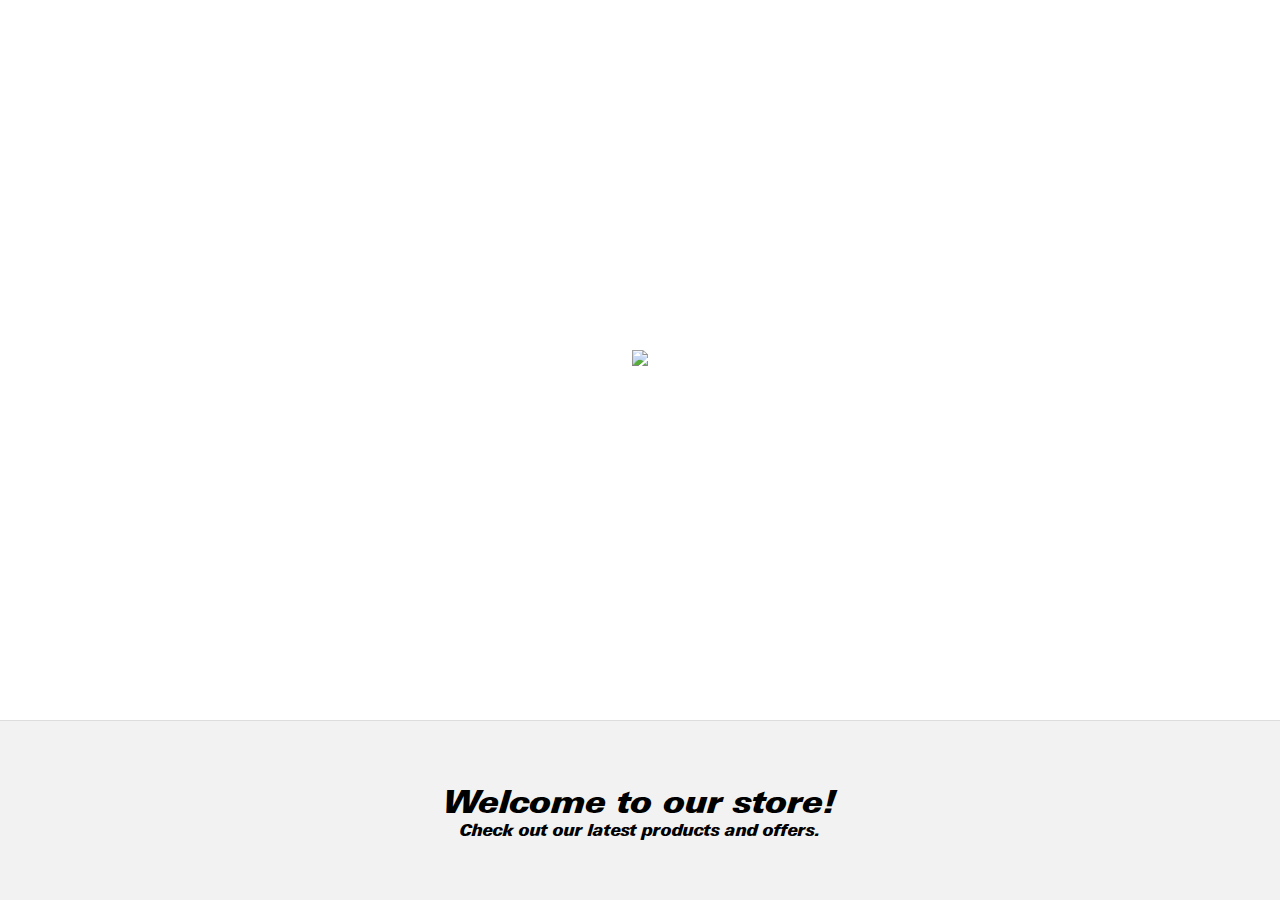
==== screen/index.html @ e27a3926 "Add files via upload" ====
<!DOCTYPE html>
<html>
  <head>
    <title>Digital Signage</title>
    <meta charset="UTF-8">
    <meta name="viewport" content="width=device-width, initial-scale=1.0">
    <link rel="stylesheet" href="style.css">
  </head>
  <body>
    <div class="container">
      <div class="slideshow">
        <div class="slide">
          <img src="#">
        </div>
        <div class="slide">
          <img src="#">
        </div>
        <div class="slide">
          <img src="#">
        </div>
      </div>
      <div class="message">
        <h1>Welcome to our store!</h1>
        <p>Check out our latest products and offers.</p>
      </div>
    </div>
    <script src="script.js"></script>
    <script>
        // Get the document element
        const elem = document.documentElement;
  
        // Function to toggle fullscreen mode
        function toggleFullscreen() {
          if (!document.fullscreenElement) {
            elem.requestFullscreen().catch((err) => {
              console.log(
                `Error attempting to enable full-screen mode: ${err.message} (${err.name})`
              );
            });
          } else {
            document.exitFullscreen();
          }
        }
  
        // Listen for F11 key press to toggle fullscreen mode
        document.addEventListener("keydown", (event) => {
          if (event.key === "F11") {
            event.preventDefault();
            toggleFullscreen();
          }
        });
      </script>  
  </body>
</html>
---- screen/style.css ----
@font-face {
    font-family: 'Linotype';
    src: url('linotypeunivers-basicblackitalic.otf');
}

* {
    box-sizing: border-box;
    margin: 0;
    padding: 0;
    font-family: 'Linotype';
  }
  
  html, body {
    height: 100%;
    font-family: 'Linotype';
  }
  
  .container {
    height: 100%;
    display: flex;
    flex-direction: column;
    font-family: 'Linotype';
  }
  
  .slideshow {
    flex: 1;
    display: flex;
    justify-content: center;
    align-items: center;
    font-family: 'Linotype';
  }
  
  .slide {
    display: none;
  }
  
  .message {
    height: 20%;
    display: flex;
    flex-direction: column;
    justify-content: center;
    align-items: center;
    background-color: #f2f2f2;
    border-top: 1px solid #ddd;
    font-family: 'Linotype';
  }
  
  h1, p {
    text-align: center;
    font-family: 'Linotype';
  }
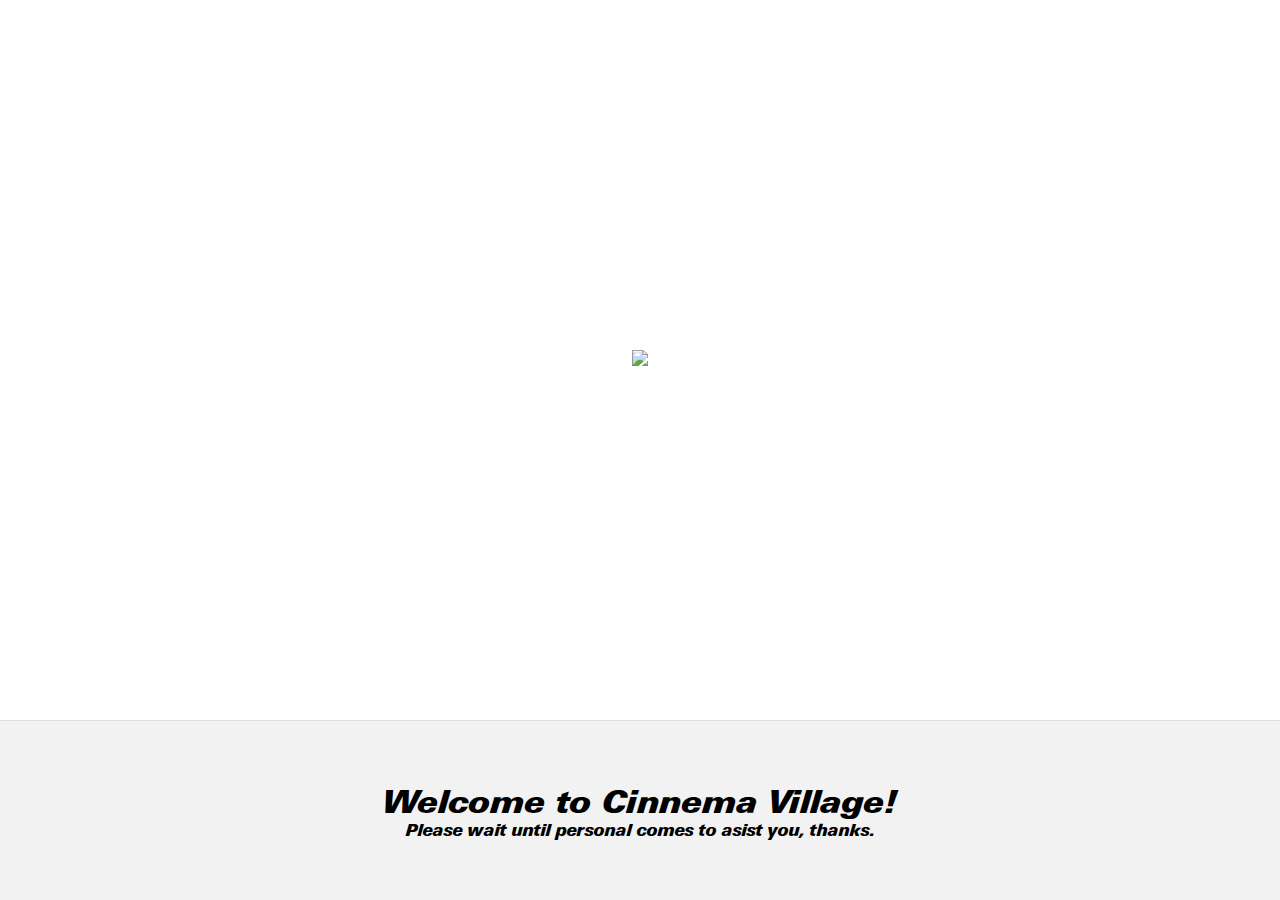
==== commit 5715de59: "Add files via upload" ====
--- a/screen/index.html
+++ b/screen/index.html
@@ -20,8 +20,8 @@
         </div>
       </div>
       <div class="message">
-        <h1>Welcome to our store!</h1>
-        <p>Check out our latest products and offers.</p>
+        <h1>Welcome to Cinnema Village!</h1>
+        <p>Please wait until personal comes to asist you, thanks.</p>
       </div>
     </div>
     <script src="script.js"></script>
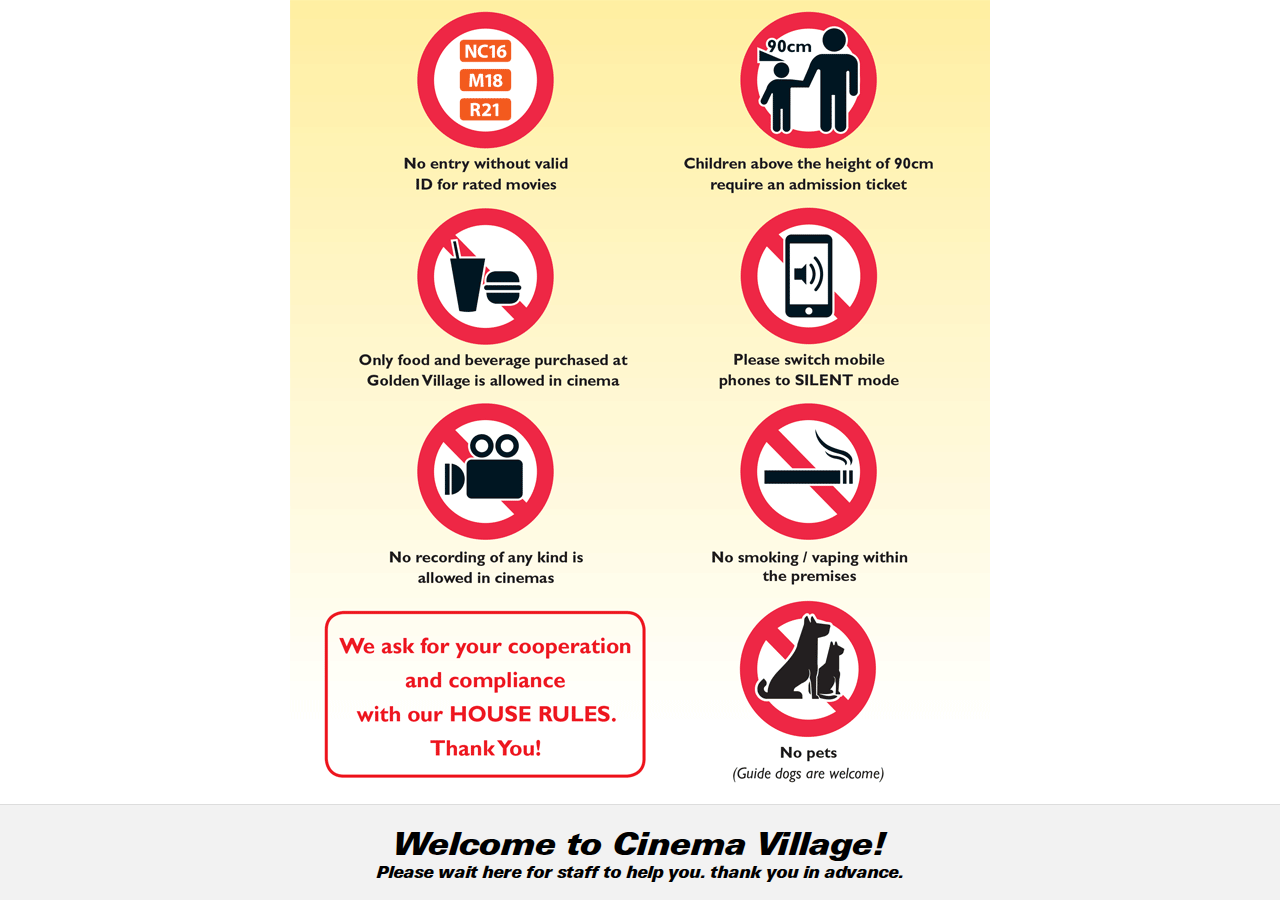
==== commit ee16efc3: "Add files via upload" ====
--- a/screen/index.html
+++ b/screen/index.html
@@ -10,45 +10,20 @@
     <div class="container">
       <div class="slideshow">
         <div class="slide">
-          <img src="#">
+          <img class="img-slide" src="img1.webp">
         </div>
         <div class="slide">
-          <img src="#">
+          <img class="img-slide" src="img2.jpeg">
         </div>
         <div class="slide">
-          <img src="#">
+          <img class="img-slide" src="img3.png">
         </div>
       </div>
       <div class="message">
-        <h1>Welcome to Cinnema Village!</h1>
-        <p>Please wait until personal comes to asist you, thanks.</p>
+        <h1>Welcome to Cinema Village!</h1>
+        <p>Please wait here for staff to help you. thank you in advance.</p>
       </div>
     </div>
     <script src="script.js"></script>
-    <script>
-        // Get the document element
-        const elem = document.documentElement;
-  
-        // Function to toggle fullscreen mode
-        function toggleFullscreen() {
-          if (!document.fullscreenElement) {
-            elem.requestFullscreen().catch((err) => {
-              console.log(
-                `Error attempting to enable full-screen mode: ${err.message} (${err.name})`
-              );
-            });
-          } else {
-            document.exitFullscreen();
-          }
-        }
-  
-        // Listen for F11 key press to toggle fullscreen mode
-        document.addEventListener("keydown", (event) => {
-          if (event.key === "F11") {
-            event.preventDefault();
-            toggleFullscreen();
-          }
-        });
-      </script>  
   </body>
 </html>
--- a/screen/style.css
+++ b/screen/style.css
@@ -49,4 +49,10 @@
     text-align: center;
     font-family: 'Linotype';
   }
+  
+  .img-slide {
+    width: 100%;
+    height: 100%;
+    object-fit: cover;
+  }
   